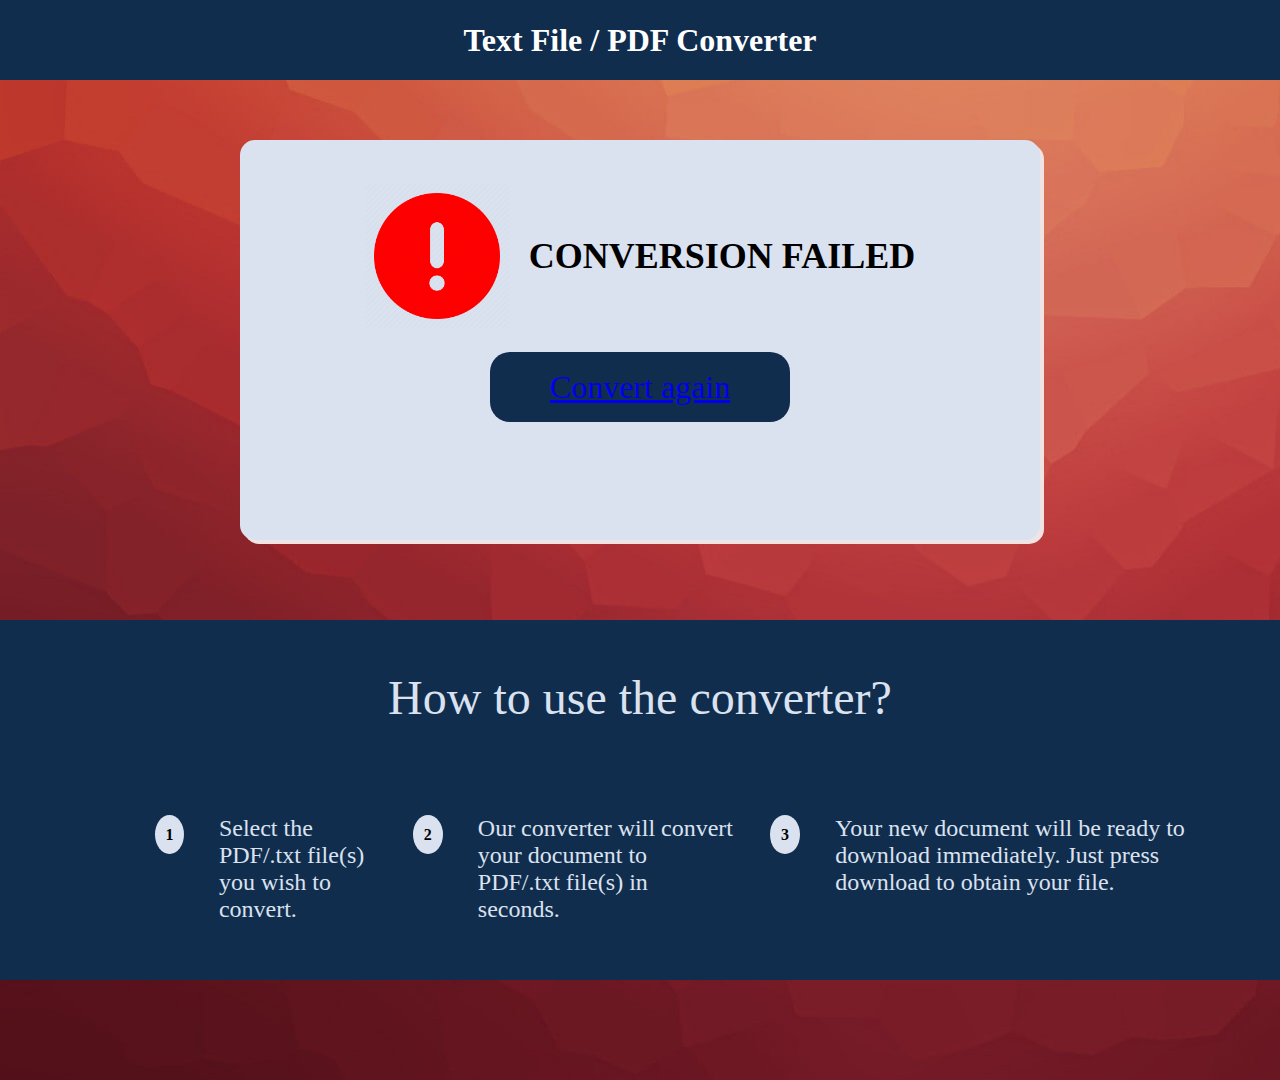
==== src/fail.html @ 4ba78465 "Backend almost done" ====
<!DOCTYPE html>
<html lang="en">
  <head>
    <meta charset="UTF-8" />
    <meta name="viewport" content="width=device-width, initial-scale=1.0" />
    <title>Fail Page</title>
    <link rel="stylesheet" href="base.css" />
    <link rel="stylesheet" href="index.css" />
    <link rel="stylesheet" href="success.css" />
    <link rel="stylesheet" href="fail.css" />
  </head>
  <body>
    <section class="header"><h1>Text File / PDF Converter</h1></section>

    <section class="prompt">
      <div class="top">
        <div class="left"><img src="./img/Error.png" alt="error" /></div>
        <div class="right"><p>CONVERSION FAILED</p></div>
      </div>
      <div class="bottom">
        <div class="btn home">
          <a href="index.html">Convert again</a>
        </div>
      </div>
    </section>
    <section class="instruct">
      <div class="top wrapper"><p>How to use the converter?</p></div>
      <div class="bottom wrapper">
        <ul>
          <li>
            <div class="list">1</div>
            <p>Select the PDF/.txt file(s) you wish to convert.</p>
          </li>
          <li>
            <div class="list">2</div>
            <p>
              Our converter will convert your document to PDF/.txt file(s) in
              seconds.
            </p>
          </li>
          <li>
            <div class="list">3</div>
            <p>
              Your new document will be ready to download immediately. Just
              press download to obtain your file.
            </p>
          </li>
        </ul>
      </div>
    </section>
  </body>
</html>
---- src/base.css ----
* {
  margin: 0px auto;
  list-style: none;
  font-family: "Dosis";
}

body {
  background-image: url(./img/html_background_1.jpg);
  background-size: cover;
  background-repeat: no-repeat;
}

.wrapper {
  width: 1120px;
}

/* header */
.header {
  margin-bottom: 60px;
  height: 80px;
  background-color: #112d4e;
}
.header h1 {
  color: white;
  font-size: 32px;
  font-weight: 800;
  line-height: 80px;
  letter-spacing: 0em;
  text-align: center;
}
---- src/index.css ----
/* convert */
.convert {
  box-sizing: border-box;
  margin-bottom: 60px;
  width: 650px;
  height: 400px;
  background-color: rgba(219, 226, 239, 1);
  border-radius: 15px;
  box-shadow: 4px 4px rgb(240, 227, 227);
}
.convert .top ul {
  box-sizing: border-box;
  display: flex;
  justify-content: center;
  padding-top: 68px;
  padding-bottom: 32px;
  padding-left: 0;
}
.convert .top ul img {
  width: 100px;
  height: 100px;
}
.btn {
  height: 70px;
  background-color: rgba(17, 45, 78, 1);
  border-radius: 20px;
  font-size: 32px;
  color: rgba(249, 247, 247, 1);
  transition: 0.3s;
}
.btn:hover {
  color: silver;
  cursor: pointer;
}
.convert .bottom .uploadFile {
  margin-bottom: 16px;
  width: 400px;
  text-align: center;
  line-height: 70px;
}
.convert .bottom .submitFile {
  width: 200px;
  margin-left: 235px;
}

/* instruct */
.instruct {
  margin-bottom: 100px;
  height: 360px;
  background-color: rgba(17, 45, 78, 1);
}
.instruct .top p {
  padding-top: 50px;
  text-align: center;
  color: rgba(219, 226, 239, 1);
  font-size: 48px;
  font-weight: 600px;
}
.instruct .bottom ul {
  display: flex;
}
.instruct .bottom ul li {
  display: flex;
  padding-top: 90px;
  padding-left: 35px;
}
.instruct .bottom ul li div {
  padding: 2px;
  width: 70px;
  height: 35px;
  background-color: rgba(219, 226, 239, 1);
  color: black;
  text-align: center;
  line-height: 35px;
  border-radius: 50%;
  font-weight: bold;
}
.instruct .bottom ul li p {
  padding-left: 35px;
  color: rgba(219, 226, 239, 1);
  font-size: 24px;
}

.pendingFiles {
  margin-bottom: 80px;
  width: 500px;
  height: 300px;
  background-color: rgba(219, 226, 239, 1);
  border-radius: 15px;
}
.pendingFiles .uploaded {
  text-align: center;
}
.pendingFiles .uploaded p {
  padding-top: 20px;
  font-size: 32px;
  font-weight: 800;
}

/* team */
.team {
  margin-bottom: 800px;
}
.team .title {
  margin-bottom: 40px;
  text-align: center;
  font-size: 48px;
  font-weight: bold;
}
.team .member ul {
  display: flex;
}
.team .member li .target {
  padding-top: 30px;
  width: 250px;
  height: 300px;
  background-color: #3f72af;
}
.team .frame {
  display: flex;
  justify-content: center;
  width: 200px;
  height: 200px;
  background-color: white;
  border-radius: 50%;
}
.team .frame img {
  width: 170px;
  height: 170px;
  object-fit: contain;
}

.team .target p {
  text-align: center;
  font-size: 18px;
  color: white;
  padding-top: 20px;
}
---- src/success.css ----
/* prompt */
.prompt {
  margin-bottom: 80px;
  width: 800px;
  height: 400px;
  background-color: rgba(219, 226, 239, 1);
  border-radius: 15px;
  box-shadow: 4px 4px rgb(240, 227, 227);
}
.prompt .top {
  display: flex;
  justify-content: center;
  padding-top: 44px;
}
.prompt .top img {
  width: 144px;
}
.prompt .top .right p {
  font-size: 36px;
  font-weight: bold;
  color: rgba(0, 0, 0, 1);
  line-height: 144px;
}
.prompt .left,
.prompt .right {
  margin: 0px 10px;
}
.prompt .bottom {
  text-align: center;
  line-height: 70px;
}
.prompt .bottom .download {
  width: 400px;
}
.prompt .bottom .home {
  width: 300px;
  margin-top: 20px;
}

.listFiles {
  margin-bottom: 400px;
  width: 500px;
  height: 300px;
  background-color: rgba(219, 226, 239, 1);
  border-radius: 15px;
}
.listFiles .converted {
  text-align: center;
}
.listFiles .converted p {
  padding-top: 20px;
  font-size: 32px;
  font-weight: 800;
}
---- src/fail.css ----
body {
  background-image: url("./img/html_background_error.jpg");
  background-size: cover;
  background-repeat: no-repeat;
}
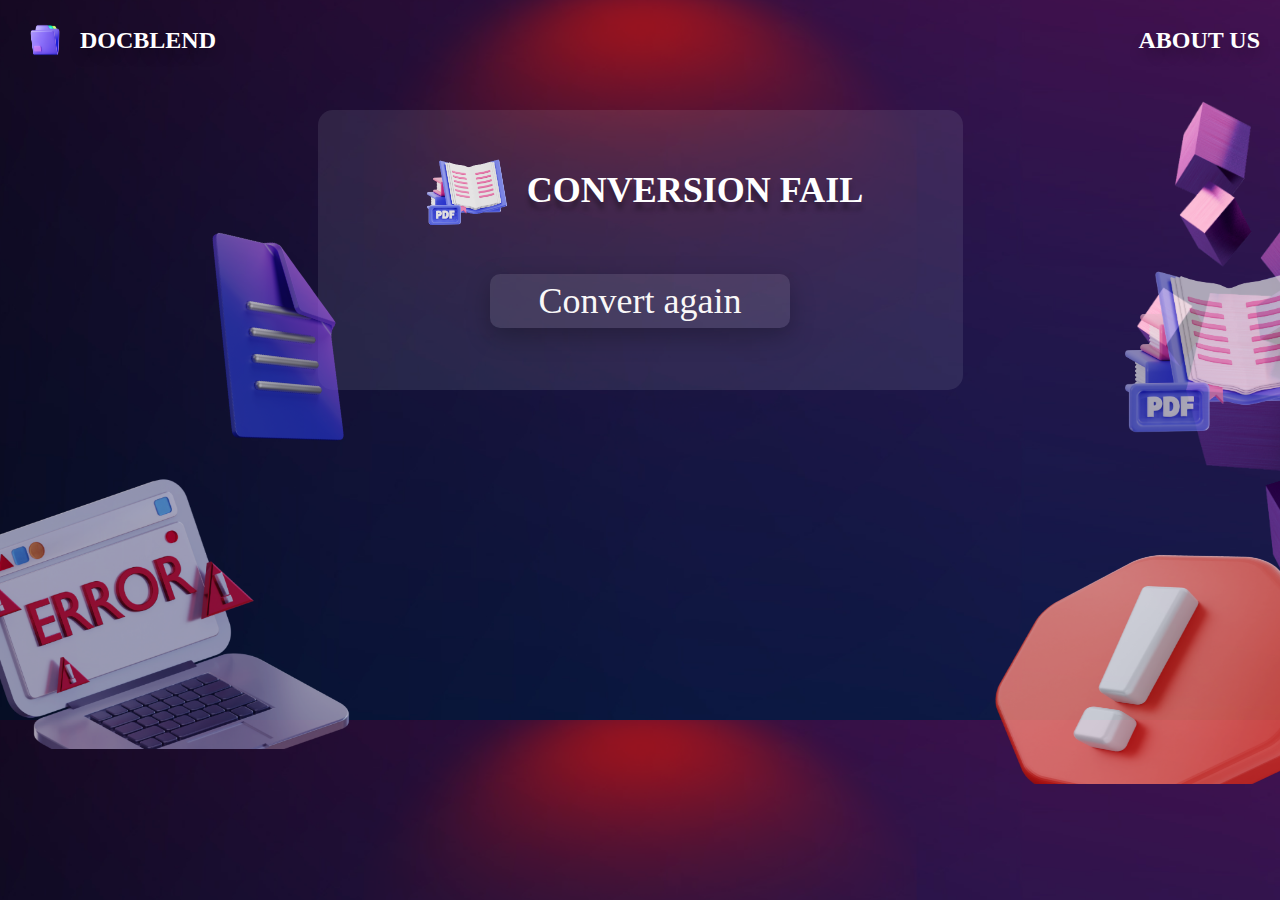
==== commit 60399dbd: "Added backbone of UI" ====
--- a/src/fail.html
+++ b/src/fail.html
@@ -3,50 +3,43 @@
   <head>
     <meta charset="UTF-8" />
     <meta name="viewport" content="width=device-width, initial-scale=1.0" />
-    <title>Fail Page</title>
+    <title>Fail</title>
     <link rel="stylesheet" href="base.css" />
-    <link rel="stylesheet" href="index.css" />
-    <link rel="stylesheet" href="success.css" />
     <link rel="stylesheet" href="fail.css" />
   </head>
   <body>
-    <section class="header"><h1>Text File / PDF Converter</h1></section>
+    <section class="deco">
+      <img src="./img/cubes1.png" alt="cubes1" id="cubes1" />
+      <img src="./img/converted.png" alt="converted" id="converted" />
+      <img src="./img/pdfimg.png" alt="pdfimg" id="pdfimg" />
+      <img src="./img/error1.png" alt="error1" id="error1" />
+      <img src="./img/error2.png" alt="error2" id="error2" />
+    </section>
 
-    <section class="prompt">
-      <div class="top">
-        <div class="left"><img src="./img/Error.png" alt="error" /></div>
-        <div class="right"><p>CONVERSION FAILED</p></div>
-      </div>
-      <div class="bottom">
-        <div class="btn home">
-          <a href="index.html">Convert again</a>
-        </div>
-      </div>
-    </section>
-    <section class="instruct">
-      <div class="top wrapper"><p>How to use the converter?</p></div>
-      <div class="bottom wrapper">
+    <section class="nav" id="nav">
+      <div class="logo">
         <ul>
           <li>
-            <div class="list">1</div>
-            <p>Select the PDF/.txt file(s) you wish to convert.</p>
+            <img src="./img/file.png" alt="LOGO" />
+            <span class="logo-name">DOCBLEND</span>
           </li>
           <li>
-            <div class="list">2</div>
-            <p>
-              Our converter will convert your document to PDF/.txt file(s) in
-              seconds.
-            </p>
-          </li>
-          <li>
-            <div class="list">3</div>
-            <p>
-              Your new document will be ready to download immediately. Just
-              press download to obtain your file.
-            </p>
+            <span class="about"><a href="#team">ABOUT US</a></span>
           </li>
         </ul>
       </div>
     </section>
+
+    <section class="error wrapper">
+      <div class="top">
+        <div class="inner-top">
+          <div class="warn"><img src="./img/pdfimg.png" alt="tick" /></div>
+          <div class="title">CONVERSION FAIL</div>
+        </div>
+        <div class="inner-bottom">
+          <div class="again">Convert again</div>
+        </div>
+      </div>
+    </section>
   </body>
 </html>
--- a/src/base.css
+++ b/src/base.css
@@ -1,30 +1,99 @@
 * {
-  margin: 0px auto;
-  list-style: none;
-  font-family: "Dosis";
+  margin: 0px 0px;
+  padding: 0px 0px;
+}
+.wrapper {
+  margin: 0 auto;
+  width: 645px;
+}
+html {
+  scroll-behavior: smooth;
+}
+body {
+  overflow-x: hidden;
+  position: relative;
+  background-image: url(./img/index-bg.png);
+  background-size: cover;
 }
 
-body {
-  background-image: url(./img/html_background_1.jpg);
-  background-size: cover;
-  background-repeat: no-repeat;
+/* deco */
+.deco #cubes1 {
+  position: absolute;
+  top: -51px;
+  right: -350px;
+  width: 610px;
+  height: 743px;
+  z-index: -1;
+}
+.deco #cubes2 {
+  position: absolute;
+  top: 500px;
+  left: -280px;
+  width: 674px;
+  height: 675px;
+}
+.deco #converted {
+  position: absolute;
+  top: 220px;
+  left: 150px;
+  width: 250px;
+  height: 250px;
+  transform: rotate(21.773deg);
+  opacity: 0.7;
+}
+.deco #pdfimg {
+  position: absolute;
+  top: 220px;
+  left: 1100px;
+  width: 250px;
+  height: 250px;
+  opacity: 0.7;
+}
+.deco #up {
+  position: fixed;
+  top: 500px;
+  left: 1400px;
+  width: 50px;
+  height: 50px;
+  border-radius: 50%;
+  opacity: 0.5;
 }
 
-.wrapper {
-  width: 1120px;
+/* nav */
+.nav {
+  padding: 0px 20px;
+  height: 80px;
 }
-
-/* header */
-.header {
-  margin-bottom: 60px;
+.nav ul {
+  display: flex;
+  justify-content: space-between;
+}
+.nav ul li,
+.nav ul li a {
+  display: flex;
   height: 80px;
-  background-color: #112d4e;
+  color: #fff;
+  text-align: center;
+  text-shadow: 0px 8px 12px rgba(0, 0, 0, 0.25);
+  font-size: 24px;
+  font-style: normal;
+  font-weight: 800;
+  line-height: normal;
+  text-transform: uppercase;
+  text-decoration: none;
 }
-.header h1 {
-  color: white;
-  font-size: 32px;
-  font-weight: 800;
+.nav ul li:nth-child(1) {
+  flex: 1;
+}
+.nav ul li img {
+  width: 50px;
+  height: 80px;
+}
+.nav ul li span,
+.nav ul li a {
+  margin-left: 10px;
   line-height: 80px;
-  letter-spacing: 0em;
-  text-align: center;
 }
+.nav ul li a:hover {
+  color: grey;
+}
--- a/src/fail.css
+++ b/src/fail.css
@@ -1,5 +1,75 @@
 body {
-  background-image: url("./img/html_background_error.jpg");
+  overflow: hidden;
+  background-image: url(./img/fail-bg.png);
   background-size: cover;
-  background-repeat: no-repeat;
 }
+.deco #error1 {
+  position: absolute;
+  width: 465px;
+  height: 309px;
+  top: 440px;
+  left: 0px;
+}
+.deco #error2 {
+  position: absolute;
+  width: 472px;
+  height: 344px;
+  top: 440px;
+  right: 0px;
+}
+
+/* error */
+.error .top {
+  display: flex;
+  flex-direction: column;
+  align-items: center;
+  box-sizing: border-box;
+  margin-top: 30px;
+  padding: 30px 20px;
+  width: 645px;
+  height: 280px;
+  border-radius: 15px;
+  background: rgba(219, 226, 239, 0.1);
+}
+.error .top .inner-top {
+  display: flex;
+}
+.error .top .warn img {
+  width: 100px;
+  height: 100px;
+}
+.error .top .inner-top .title {
+  padding-left: 10px;
+  color: #fff;
+  text-shadow: 0px 8px 4px rgba(0, 0, 0, 0.25);
+  font-family: Poppins;
+  font-size: 36px;
+  font-style: normal;
+  font-weight: 800;
+  line-height: 100px;
+  text-transform: uppercase;
+}
+
+.error .again {
+  margin-top: 50px;
+  width: 300px;
+  height: 54px;
+  border-radius: 10px;
+  background: rgba(255, 255, 255, 0.1);
+  box-shadow: 0px 8px 24px 0px rgba(0, 0, 0, 0.25);
+  color: #f9f7f7;
+  text-align: center;
+  font-family: serif;
+  font-size: 36px;
+  font-style: normal;
+  font-weight: lighter;
+  line-height: 54px;
+}
+.error .again {
+  margin-top: 30px;
+}
+
+.error .again:hover {
+  color: grey;
+  cursor: pointer;
+}
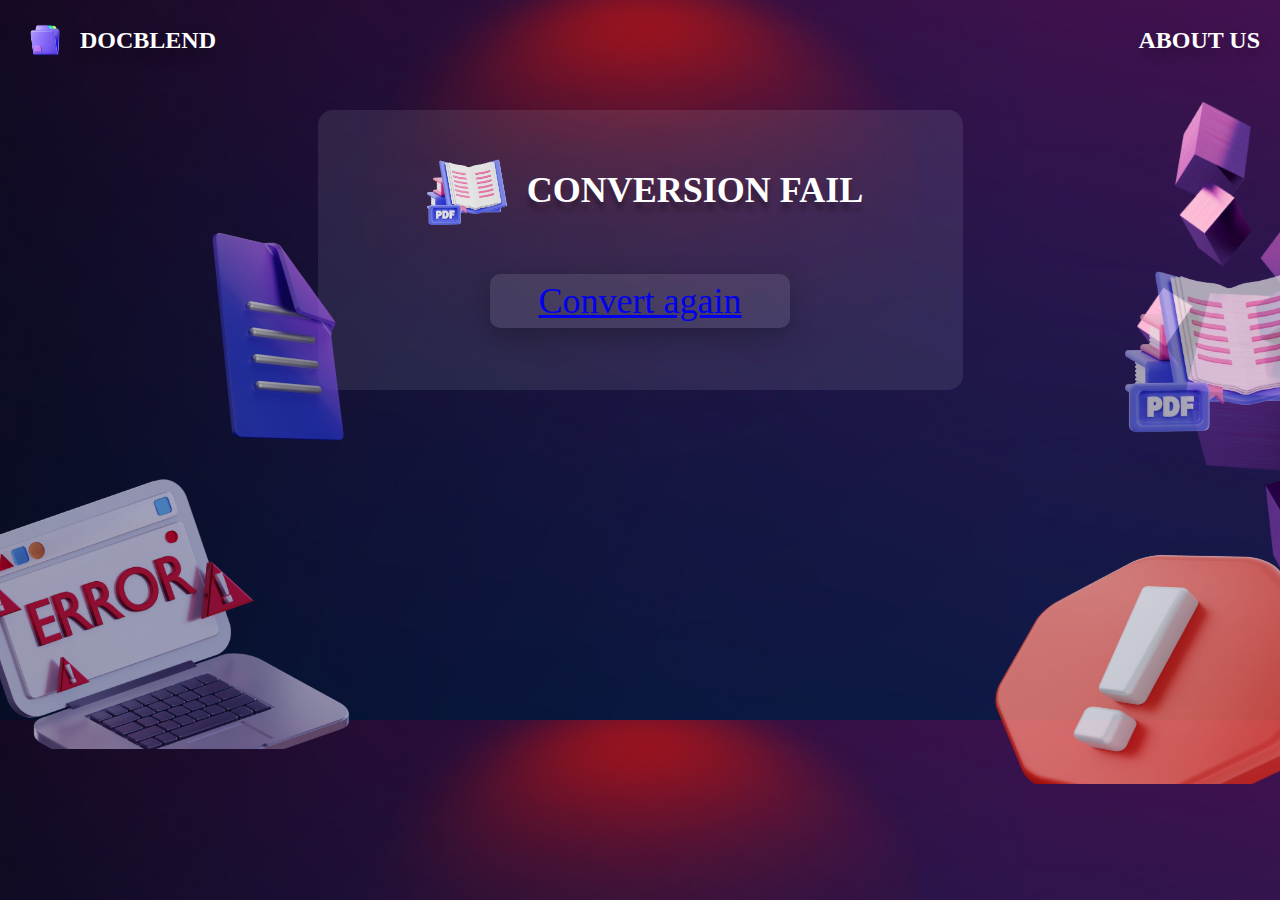
==== commit 9d05ad3d: "ui almost done" ====
--- a/src/fail.html
+++ b/src/fail.html
@@ -37,7 +37,7 @@
           <div class="title">CONVERSION FAIL</div>
         </div>
         <div class="inner-bottom">
-          <div class="again">Convert again</div>
+          <div class="again"><a href="index.html">Convert again</a></div>
         </div>
       </div>
     </section>
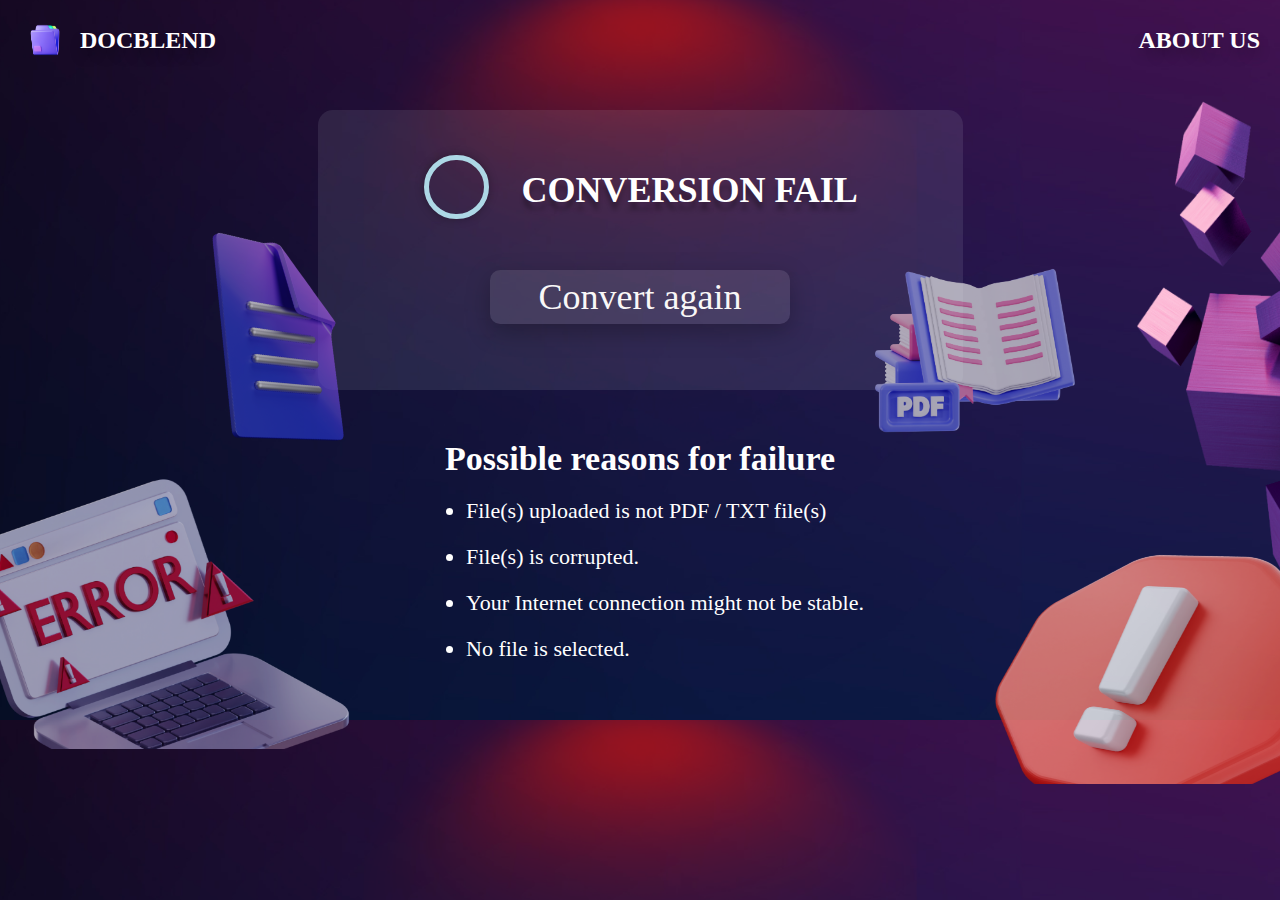
==== commit 1b84a3c6: "Ready for production" ====
--- a/src/fail.html
+++ b/src/fail.html
@@ -6,6 +6,7 @@
     <title>Fail</title>
     <link rel="stylesheet" href="base.css" />
     <link rel="stylesheet" href="fail.css" />
+    <link rel="stylesheet" href="animation.css" />
   </head>
   <body>
     <section class="deco">
@@ -24,7 +25,7 @@
             <span class="logo-name">DOCBLEND</span>
           </li>
           <li>
-            <span class="about"><a href="#team">ABOUT US</a></span>
+            <span class="about"><a href="index.html#team">ABOUT US</a></span>
           </li>
         </ul>
       </div>
@@ -33,7 +34,7 @@
     <section class="error wrapper">
       <div class="top">
         <div class="inner-top">
-          <div class="warn"><img src="./img/pdfimg.png" alt="tick" /></div>
+          <span class="loader"></span>
           <div class="title">CONVERSION FAIL</div>
         </div>
         <div class="inner-bottom">
@@ -41,5 +42,32 @@
         </div>
       </div>
     </section>
+
+    <section class="msg wrapper">
+      <div class="container">
+        <div class="title">Possible reasons for failure</div>
+        <ul>
+          <li>File(s) uploaded is not PDF / TXT file(s)</li>
+          <li>File(s) is corrupted.</li>
+          <li>Your Internet connection might not be stable.</li>
+          <li>No file is selected.</li>
+        </ul>
+      </div>
+    </section>
   </body>
+  <script>
+    const loader = document.querySelector(".loader");
+
+    function fail() {
+      loader.classList.add("fail");
+    }
+    function success() {
+      loader.classList.add("success");
+    }
+
+    function reset() {
+      loader.classList.remove("fail");
+    }
+    setTimeout(() => fail(), 2000);
+  </script>
 </html>
--- a/src/base.css
+++ b/src/base.css
@@ -44,15 +44,15 @@
 .deco #pdfimg {
   position: absolute;
   top: 220px;
-  left: 1100px;
+  right: 180px;
   width: 250px;
   height: 250px;
   opacity: 0.7;
 }
 .deco #up {
   position: fixed;
-  top: 500px;
-  left: 1400px;
+  top: 600px;
+  right: 100px;
   width: 50px;
   height: 50px;
   border-radius: 50%;
--- a/src/fail.css
+++ b/src/fail.css
@@ -39,7 +39,7 @@
   height: 100px;
 }
 .error .top .inner-top .title {
-  padding-left: 10px;
+  padding-left: 35px;
   color: #fff;
   text-shadow: 0px 8px 4px rgba(0, 0, 0, 0.25);
   font-family: Poppins;
@@ -49,7 +49,6 @@
   line-height: 100px;
   text-transform: uppercase;
 }
-
 .error .again {
   margin-top: 50px;
   width: 300px;
@@ -68,8 +67,42 @@
 .error .again {
   margin-top: 30px;
 }
-
-.error .again:hover {
+.error .again a {
+  text-decoration: none;
+  color: #f9f7f7;
+}
+.error .again a:hover {
   color: grey;
   cursor: pointer;
 }
+
+/* msg */
+.msg {
+  box-sizing: border-box;
+  padding: 50px 20px;
+  color: #fff;
+  font-family: serif;
+  font-size: 34px;
+  font-style: normal;
+  font-weight: 600;
+  line-height: normal;
+}
+.msg .container {
+  width: 100%;
+  height: 100%;
+  display: flex;
+  flex-direction: column;
+  align-items: center;
+}
+.msg ul {
+  padding-left: 50px;
+}
+.msg ul li {
+  padding-top: 20px;
+  color: #fff;
+  font-family: Poppins;
+  font-size: 22px;
+  font-style: normal;
+  font-weight: 400;
+  line-height: normal;
+}
--- a/src/animation.css
+++ b/src/animation.css
@@ -0,0 +1,175 @@
+.loader {
+  position: relative;
+  content: "";
+  top: 15px;
+  left: 2px;
+  width: 3.4rem;
+  height: 3.4rem;
+  border: 5px solid lightBlue;
+  border-radius: 50%;
+  overflow: hidden;
+  transition: 0.3s;
+  box-shadow: 0rem 0rem 0.6rem rgba(0, 0, 0, 0.3);
+  animation: spin 1s linear infinite;
+}
+.success {
+  background: lightGreen;
+  border-color: lightGreen;
+}
+.fail {
+  background: #ffcccb;
+  border-color: #ffcccb;
+}
+.loader.success {
+  &::before {
+    height: 7px;
+    width: 1.6rem;
+    position: absolute;
+    top: 65%;
+    left: 44%;
+    background-color: green;
+    transform: rotate(-45deg);
+    transform-origin: 0% 50%;
+    border-radius: 5px;
+    animation: baseGrow 1s;
+    content: "";
+  }
+
+  &::after {
+    height: 7px;
+    width: 1rem;
+    position: absolute;
+    top: 65%;
+    left: 50%;
+    background-color: green;
+    transform: rotate(-135deg);
+    transform-origin: 0% 50%;
+    border-radius: 5px;
+    animation: tipGrow 1s;
+    content: "";
+  }
+}
+.loader.fail {
+  &::before {
+    width: 3rem;
+    height: 0.5rem;
+    background: darkRed;
+    transform-origin: 50% 50%;
+    top: calc(50% - 0.25rem);
+    left: calc(50% - 1.5rem);
+    transform: rotate(45deg);
+    position: absolute;
+    content: "";
+    border-radius: 10px;
+    animation: leftIn 0.3s linear;
+    content: "";
+  }
+
+  &::after {
+    width: 3rem;
+    height: 0.5rem;
+    background: darkRed;
+    transform-origin: 50% 50%;
+    top: calc(50% - 0.25rem);
+    right: calc(50% - 1.5rem);
+    transform: rotate(-45deg);
+    position: absolute;
+    content: "";
+    border-radius: 10px;
+    animation: rightIn 0.3s linear;
+    content: "";
+  }
+}
+.loader.success,
+.loader.fail {
+  animation: pop 1.2s ease-in-out;
+}
+
+@keyframes spin {
+  0% {
+    transform: rotate(0deg);
+    border-top: 5px solid blue;
+  }
+  100% {
+    transform: rotate(360deg);
+    border-top: 5px solid blue;
+  }
+}
+
+@keyframes tipGrow {
+  0% {
+    width: 0px;
+    left: 0;
+    top: 0;
+  }
+  25% {
+    width: 0px;
+    left: 0;
+    top: 0;
+  }
+  50% {
+    top: 0%;
+    left: 0%;
+    width: 0;
+  }
+  75% {
+    top: 0%;
+    left: 0%;
+    width: 0rem;
+  }
+  100% {
+    top: 65%;
+    left: 50%;
+    width: 1.5rem;
+  }
+}
+
+@keyframes baseGrow {
+  0% {
+    width: 0;
+  }
+  90% {
+    width: 0;
+  }
+  100% {
+    width: 2.5rem;
+  }
+}
+
+@keyframes pop {
+  0% {
+    transform: scale(1);
+  }
+  80% {
+    transform: scale(1);
+  }
+  100% {
+    transform: scale(1.1);
+  }
+}
+
+@keyframes leftIn {
+  0% {
+    left: 0;
+    top: 0;
+    width: 0;
+  }
+  100% {
+    top: calc(50% - 0.25rem);
+    left: calc(50% - 1.5rem);
+    width: 3rem;
+  }
+}
+
+@keyframes rightIn {
+  0% {
+    rigth: 0;
+    top: 0;
+    width: 0;
+  }
+  100% {
+    top: calc(50% - 0.25rem);
+    right: calc(50% - 1.5rem);
+    width: 3rem;
+  }
+}
